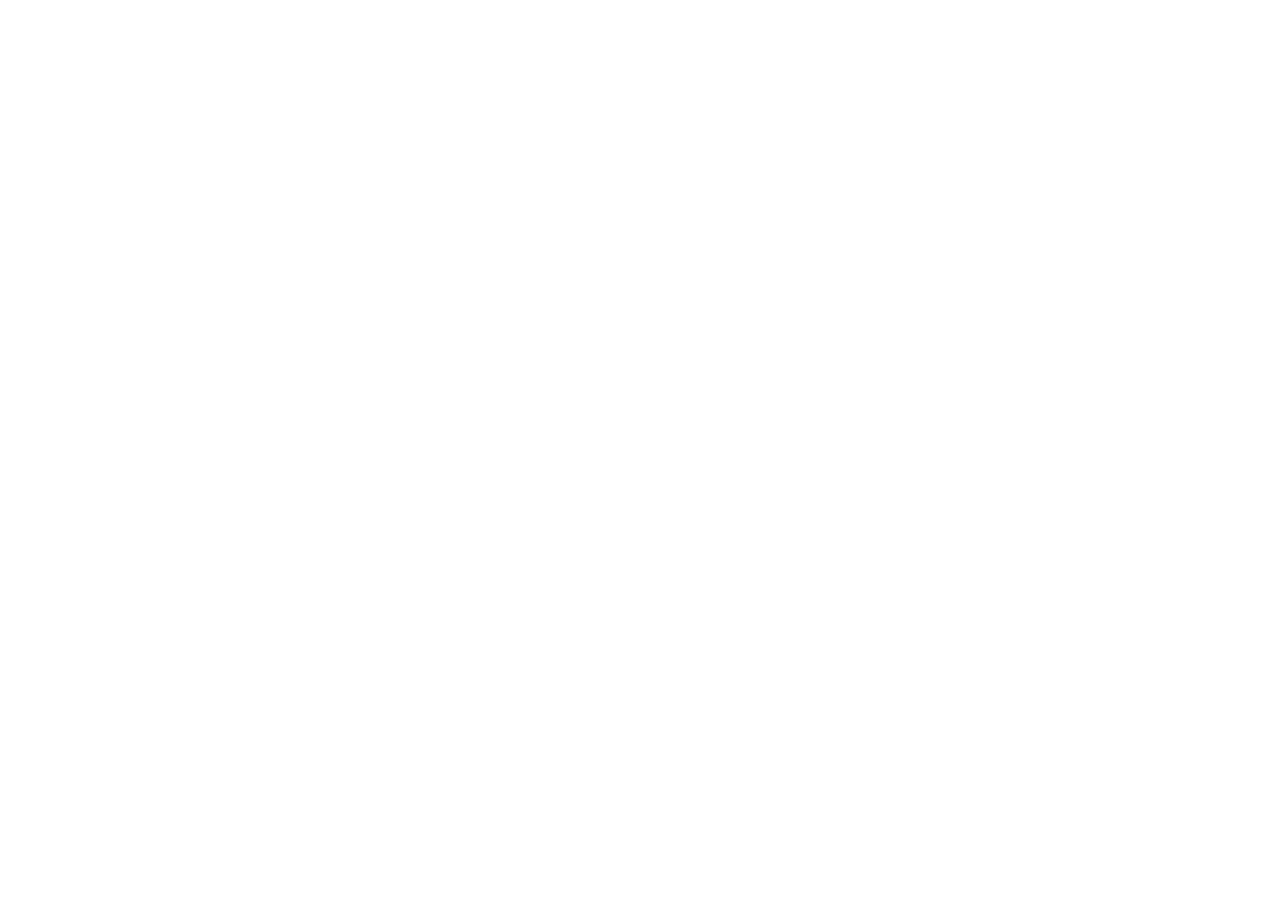
==== blog.html @ 46fe1c13 "other sides" ====
<!doctype html>
<html lang="en">
  <head>
    <!-- Required meta tags -->
    <meta charset="utf-8">
    <meta name="viewport" content="width=device-width, initial-scale=1, shrink-to-fit=no">

    <!-- Bootstrap CSS -->
    <link rel="stylesheet" href="https://stackpath.bootstrapcdn.com/bootstrap/4.3.1/css/bootstrap.min.css" integrity="sha384-ggOyR0iXCbMQv3Xipma34MD+dH/1fQ784/j6cY/iJTQUOhcWr7x9JvoRxT2MZw1T" crossorigin="anonymous">
    <link rel="stylesheet" href="https://use.fontawesome.com/releases/v5.8.1/css/all.css" integrity="sha384-50oBUHEmvpQ+1lW4y57PTFmhCaXp0ML5d60M1M7uH2+nqUivzIebhndOJK28anvf" crossorigin="anonymous">
    <link rel="stylesheet" href="style.css">
    <title>Yield</title>
</head>

<body>
    
    
    <!-- Optional JavaScript -->
    <!-- jQuery first, then Popper.js, then Bootstrap JS -->
    <script src="https://code.jquery.com/jquery-3.3.1.slim.min.js" integrity="sha384-q8i/X+965DzO0rT7abK41JStQIAqVgRVzpbzo5smXKp4YfRvH+8abtTE1Pi6jizo" crossorigin="anonymous"></script>
    <script src="https://cdnjs.cloudflare.com/ajax/libs/popper.js/1.14.7/umd/popper.min.js" integrity="sha384-UO2eT0CpHqdSJQ6hJty5KVphtPhzWj9WO1clHTMGa3JDZwrnQq4sF86dIHNDz0W1" crossorigin="anonymous"></script>
    <script src="https://stackpath.bootstrapcdn.com/bootstrap/4.3.1/js/bootstrap.min.js" integrity="sha384-JjSmVgyd0p3pXB1rRibZUAYoIIy6OrQ6VrjIEaFf/nJGzIxFDsf4x0xIM+B07jRM" crossorigin="anonymous"></script>

</body></html>
---- style.css ----
@import url('https://fonts.googleapis.com/css?family=Open+Sans:400,600|Roboto:400,700,900&display=swap');
:root {
    --orange: #f49c42;
    --pink: #e04067;
    --transition: .4s ease;
    --text: #222;
}
body {
    font-family: 'Open Sans', sans-serif;
    font-size: 16px;
    color: var(--text);
}
h1, h2, h3, h4, h5, h6 {
    font-family: 'Roboto', sans-serif;
}
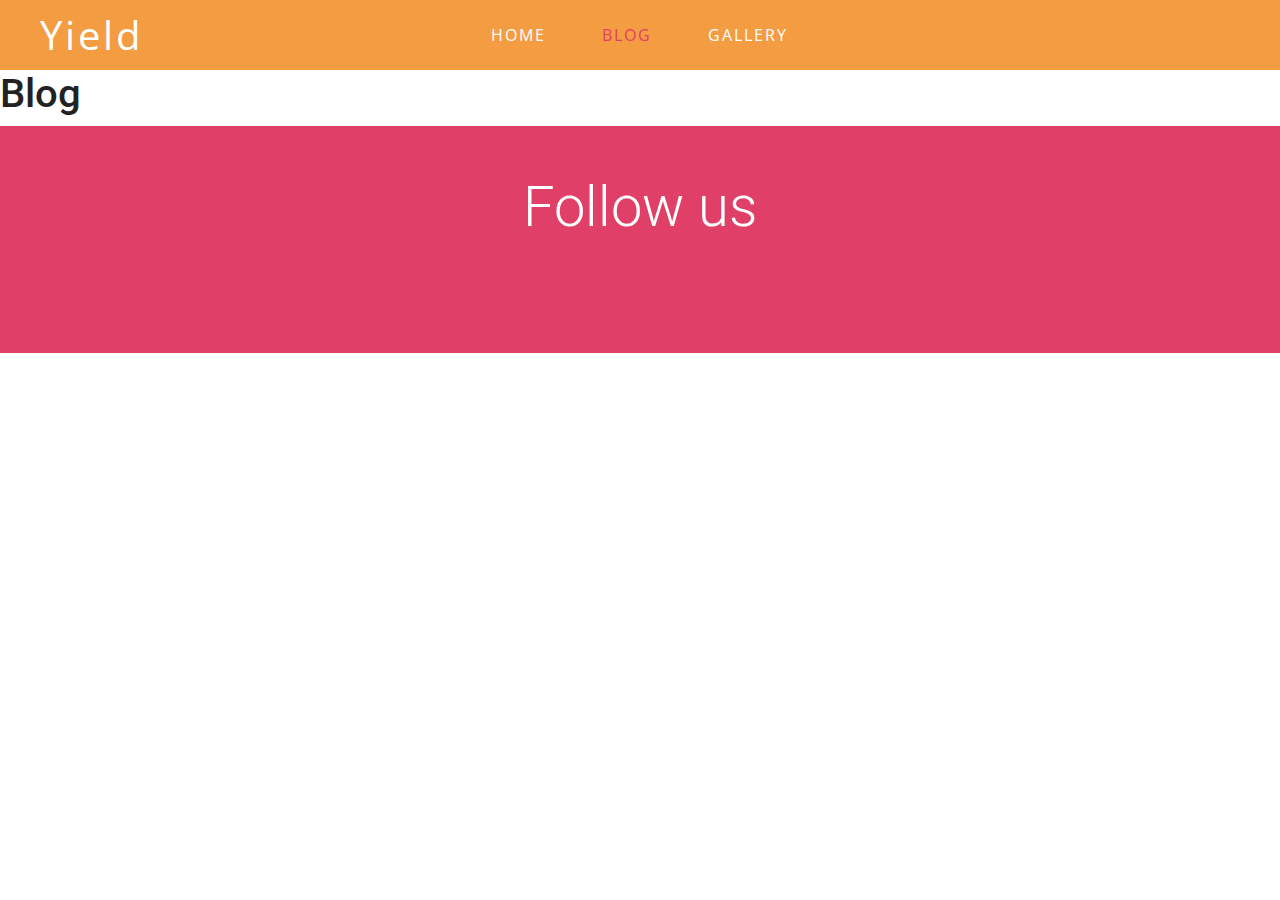
==== commit 4bda19ba: "ostale strane prvi komit" ====
--- a/blog.html
+++ b/blog.html
@@ -13,7 +13,58 @@
 </head>
 
 <body>
+
+    <!-- navigacija -->
     
+    <section class="navigacija">
+        <div class="row align-items-center no-gutters">
+            <div class="col-md-4">
+                <a class="navbar-brand" href="index.html">Yield</a>
+            </div>
+            <div class="col-md-4">
+                <nav class="navbar navbar-expand-lg navbar-light">
+                  <button class="navbar-toggler" type="button" data-toggle="collapse" data-target="#navbarNav" aria-controls="navbarNav" aria-expanded="false" aria-label="Toggle navigation">
+                    <span class="navbar-toggler-icon"></span>
+                  </button>
+                  <div class="collapse navbar-collapse" id="navbarNav">
+                    <ul class="navbar-nav mx-auto">
+                      <li class="nav-item">
+                        <a class="nav-link" href="index.html">Home</a>
+                      </li>
+                      <li class="nav-item active">
+                        <a class="nav-link" href="blog.html">Blog</a>
+                      </li>
+                      <li class="nav-item">
+                        <a class="nav-link" href="gallery.html">Gallery</a>
+                      </li>
+                    </ul>
+                  </div>
+                </nav>
+            </div>
+            <div class="col-md-4">
+                <ul class="list-unstyled">
+                    <li><a href=""><i class="fab fa-facebook-square"></i></a></li>
+                    <li><a href=""><i class="fab fa-instagram"></i></a></li>
+                    <li><a href=""><i class="fab fa-wordpress"></i></a></li>
+                </ul>
+            </div>
+        </div>
+    </section>
+    
+    <h1>Blog</h1>
+    
+    <!-- footer -->
+    
+    <footer class="py-5">
+        <div class="container">
+            <h2 class="display-4 text-white text-center">Follow us</h2>
+            <ul class="list-unstyled d-flex justify-content-between mt-5">
+                <li><a href=""><i class="fab fa-facebook fa-3x"></i></a></li>
+                <li><a href=""><i class="fab fa-instagram fa-3x"></i></a></li>
+                <li><a href=""><i class="fab fa-youtube fa-3x"></i></a></li>
+            </ul>
+        </div>
+    </footer>
     
     <!-- Optional JavaScript -->
     <!-- jQuery first, then Popper.js, then Bootstrap JS -->
--- a/style.css
+++ b/style.css
@@ -13,3 +13,124 @@
 h1, h2, h3, h4, h5, h6 {
     font-family: 'Roboto', sans-serif;
 }
+.btn {
+    background: var(--orange);
+    border-right: 0;
+    padding: 10px 20px;
+    color: white;
+    text-transform: uppercase;
+}
+.btn:hover {
+    background: var(--pink);
+    color: white;
+    transformation: var(--transformation);
+}
+/***************
+    Navigacija
+***************/
+.navigacija {
+    background: var(--orange);
+}
+.navigacija .navbar-brand {
+    font-size: 2.5rem;
+    color: white;
+    margin-left: 40px;
+    letter-spacing: 3px;
+}
+.navigacija .navbar-brand:hover {
+    color: var(--pink);
+    transition: var(--transition);
+}
+.nav-link {
+    color: white !important ;
+    text-transform: uppercase;
+    letter-spacing: 2px;
+    margin: 0 20px;
+}
+.nav-link:hover {
+    color: var(--pink) !important;
+    transition: var(--transition);
+}
+.navigacija .list-unstyled {
+    display: flex;
+    justify-content: flex-end;
+    margin-top: 15px;
+}
+.navigacija .list-unstyled li a {
+    color: white;
+    margin-right: 40px;
+}
+.navigacija .list-unstyled li a:hover {
+    color: var(--pink);
+    transition: var(--transition);
+}
+.navbar-light .navbar-nav
+.active>.nav-link, .navbar-light 
+.navbar-nav .nav-link.active, 
+.navbar-light .navbar-nav .nav-link.show, 
+.navbar-light .navbar-nav .show>.nav-link {
+    color: var(--pink) !important;
+    
+}
+/******* SLIDER *******/
+
+.carousel-caption {
+    bottom: 32px;
+}
+.carousel-caption h5 {
+    color: var(--pink);
+    font-size: 2rem;
+}
+.carousel-caption .lead {
+    color: var(--orange);
+    font-size: 2.5rem;
+    text-transform: uppercase;
+}
+.carousel-caption p {
+    color: var(--text);
+}
+
+/******* ABOUT *******/
+
+.about h5, .about h3 {
+    color: var(--pink);
+}
+
+/******* WATERMELON *******/
+
+.watermelon {
+    background-image: linear-gradient(rgba(255,255,255,.5),rgba(255,255,255,.5)), url(img/watermellon.jpg);
+    background-position: center;
+    background-size: cover;
+    height: 60vh;
+    background-attachment: fixed;
+}
+
+/******* TEAM *******/
+
+.team h2 {
+    color: var(--pink);
+    padding-bottom: 20px;
+    font-size: 3rem;
+}
+.team h4 {
+    color: white;
+    background: var(--pink);
+    padding: 5px;
+}
+.team img {
+    box-shadow: 0 0 30px gray;
+}
+
+/******* FOOTER *******/
+
+footer {
+    background: var(--pink);
+}
+footer a {
+    color: white;
+}
+footer a:hover {
+    color: var(--text);
+    transition: var(--transition);
+}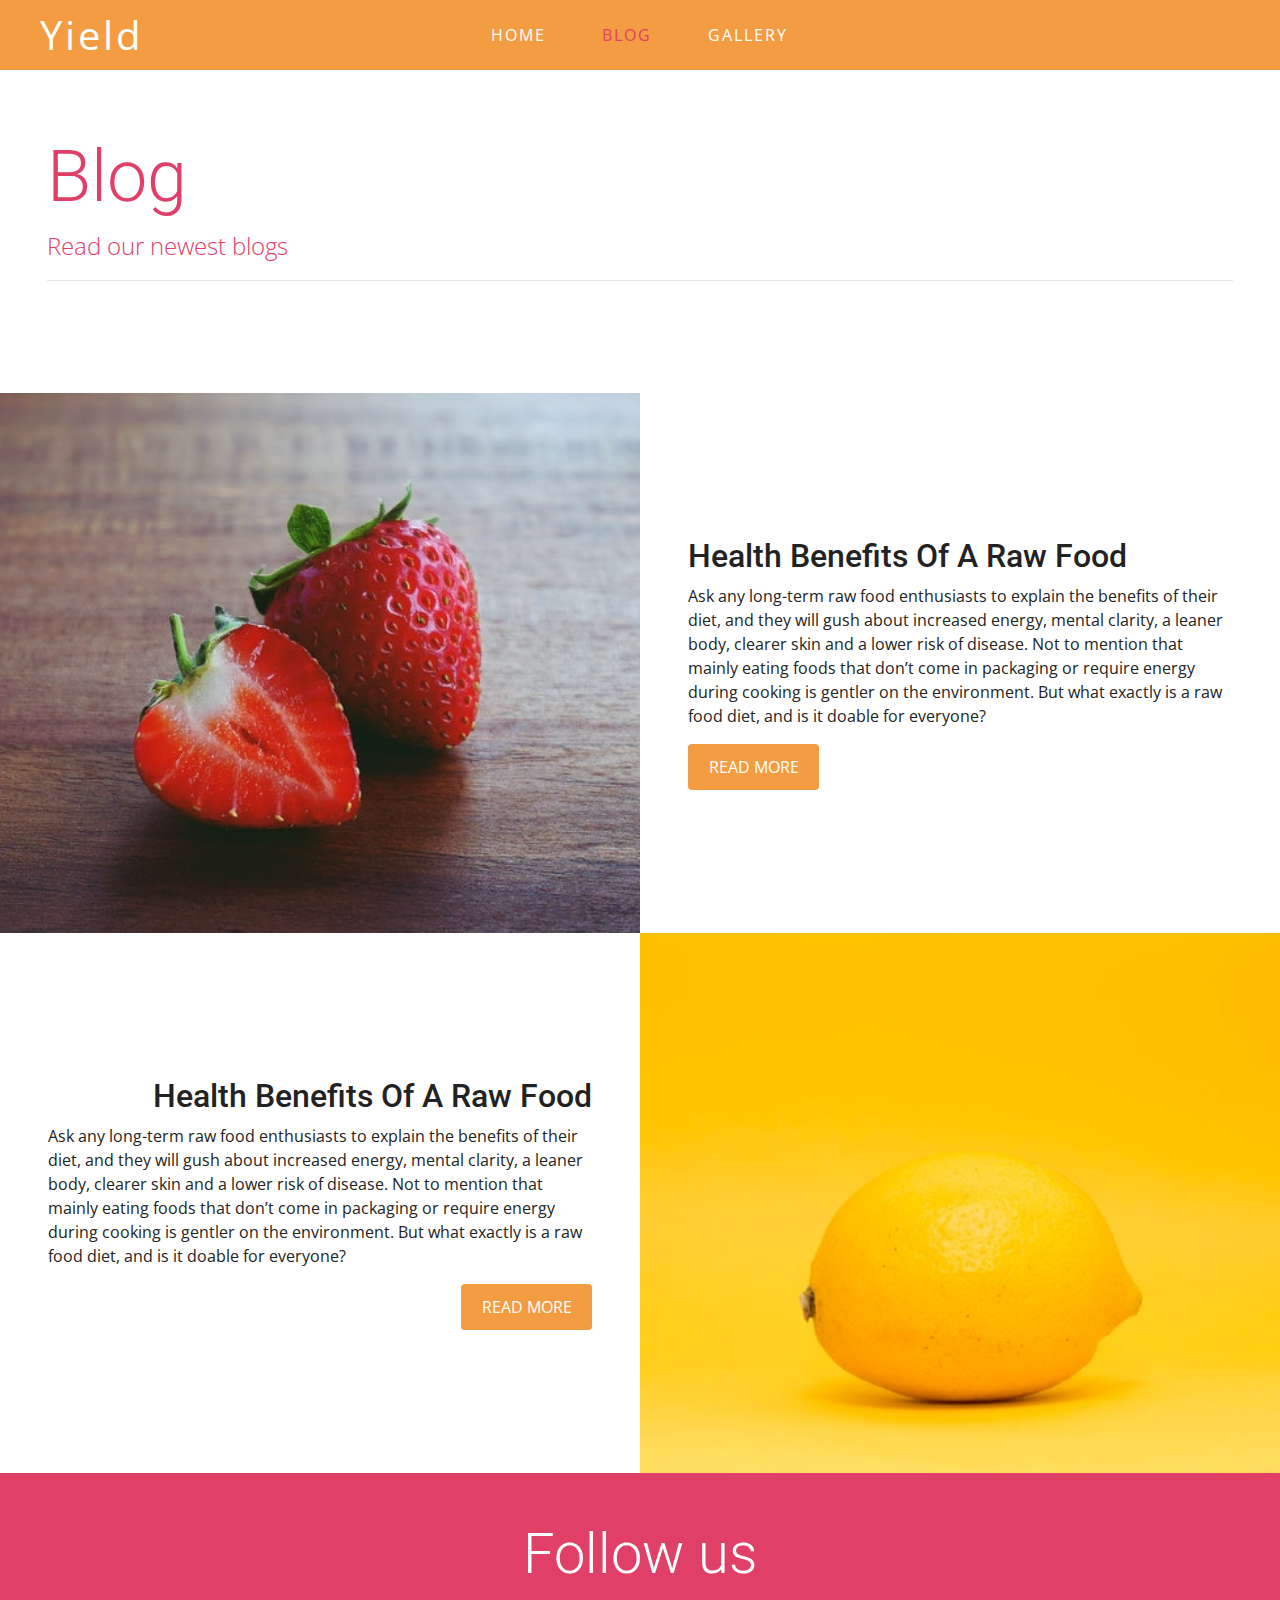
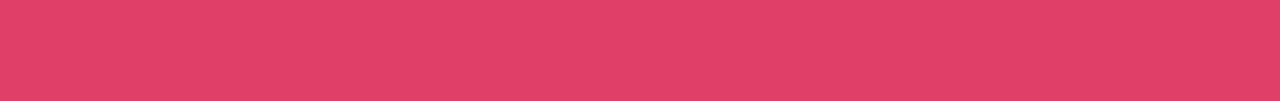
==== commit d8f884ab: "blog done" ====
--- a/blog.html
+++ b/blog.html
@@ -51,7 +51,45 @@
         </div>
     </section>
     
-    <h1>Blog</h1>
+    <!-- headers -->
+    
+    <section class="container-fluid blog">
+        <div class="jumbotron">
+            <h2 class="display-3">Blog</h2>
+            <p class="lead">Read our newest blogs</p>
+            <hr>
+        </div>
+    </section>
+    
+    <!-- blog postovi -->
+    
+    <section class="container-fluid postovi">
+        <div class="row">
+            <div class="col-md-6 strawberry"></div>
+            <div class="col-md-6 d-flex flex-column justify-content-center align-items-start p-5">
+                <h2>Health Benefits Of A Raw Food</h2>
+                <p>Ask any long-term raw food enthusiasts to explain the benefits of their diet, 
+                   and they will gush about increased energy, mental clarity, a leaner body, 
+                   clearer skin and a lower risk of disease. Not to mention that mainly eating foods 
+                   that don’t come in packaging or require energy during cooking is gentler on the environment. 
+                   But what exactly is a raw food diet, and is it doable for everyone?</p>
+                <button type="button" class="btn">Read more</button>
+            </div>
+        </div>
+        <div class="row">
+            <div class="col-md-6 lemon order-2"></div>
+            <div class="col-md-6 d-flex flex-column justify-content-center align-items-end p-5 order-1">
+                <h2>Health Benefits Of A Raw Food</h2>
+                <p>Ask any long-term raw food enthusiasts to explain the benefits of their diet, 
+                   and they will gush about increased energy, mental clarity, a leaner body, 
+                   clearer skin and a lower risk of disease. Not to mention that mainly eating foods 
+                   that don’t come in packaging or require energy during cooking is gentler on the environment. 
+                   But what exactly is a raw food diet, and is it doable for everyone?</p>
+                <button type="button" class="btn">Read more</button>
+            </div>
+        </div>
+    </section>
+
     
     <!-- footer -->
     
--- a/style.css
+++ b/style.css
@@ -133,4 +133,31 @@
 footer a:hover {
     color: var(--text);
     transition: var(--transition);
-}+}
+
+/******* BLOG *******/
+
+.blog h2 {
+    color: var(--pink);
+}
+.blog .lead {
+    font-size: 1.5rem;
+    color: var(--pink);
+}
+.blog .jumbotron {
+    background: white !important;
+}
+
+/******* POSTOVI *******/
+.strawberry {
+    background-image: url(img/jagoda.jpg);
+    background-position: center;
+    background-size: cover;
+    height: 60vh;
+}
+.lemon {
+    background-image: url(img/limun.jpg);
+    background-position: center;
+    background-size: cover;
+    height: 60vh;
+}
